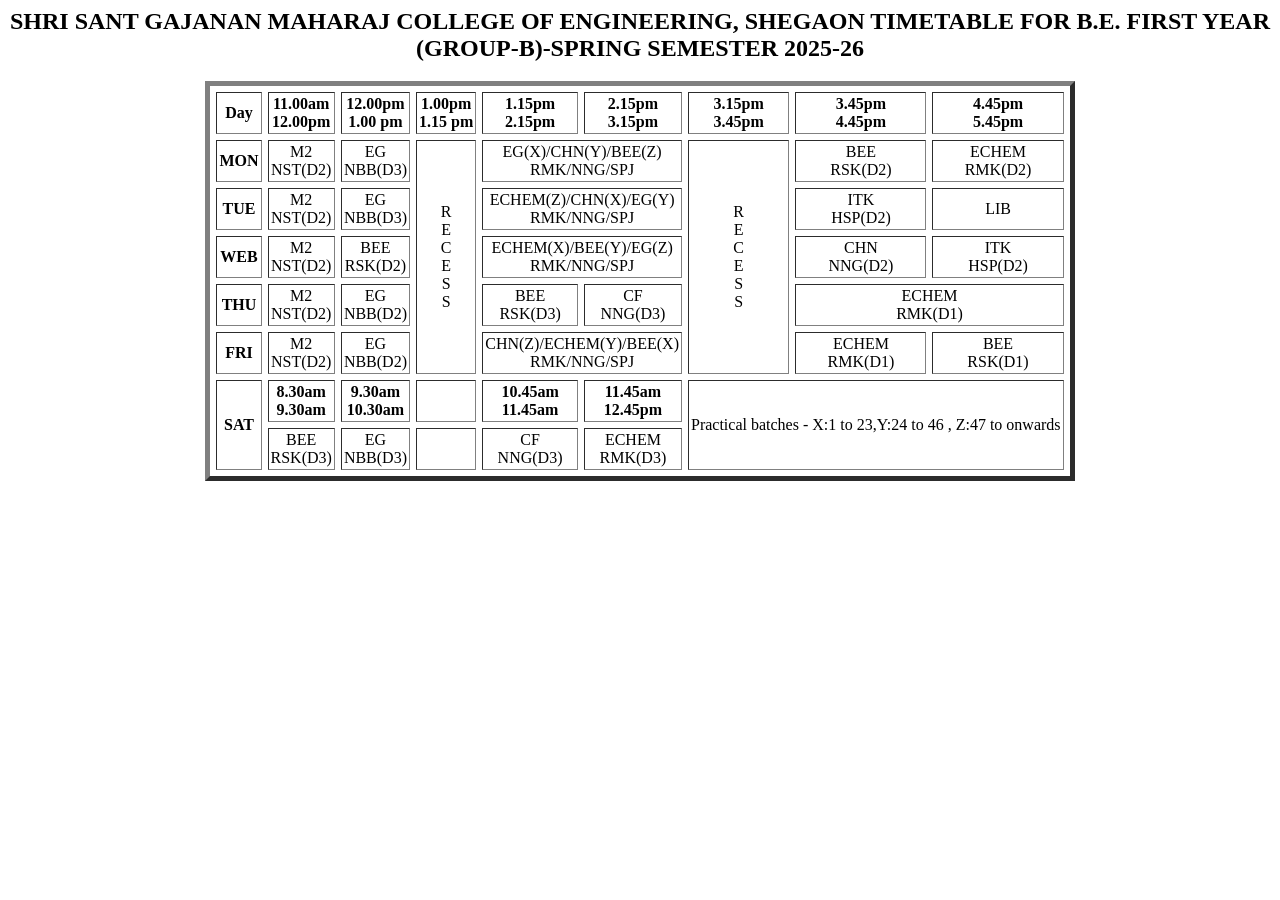
==== index.html @ 882ad7cf "Add files via upload" ====
<html>
    <head>
        <title>TIME TABLE</title>
    </head>
    <body>
        <h3 align="center" ><font size="5" color="black" face="georgia">
SHRI SANT GAJANAN MAHARAJ COLLEGE OF ENGINEERING, SHEGAON TIMETABLE FOR B.E. FIRST YEAR (GROUP-B)-SPRING SEMESTER 2025-26</font>
</h3>
    </body>
<table align="center" border="5" cellspacing="6" cellpadding="2">
            <td align="center"><b>Day</b></td>
            <td align="center"><b>11.00am<br>12.00pm</b></td>
            <td align="center"><b>12.00pm<br>1.00 pm</b></td>
            <td align="center"><b>1.00pm<br>1.15 pm</b></td>
            <td align="center"><b>1.15pm<br>2.15pm</b></td>
            <td align="center"><b>2.15pm<br>3.15pm</b></td>
            <td align="center"><b>3.15pm<br>3.45pm</b></td>
            <td align="center"><b>3.45pm<br>4.45pm</b></td>
            <td align="center"><b>4.45pm<br>5.45pm</b></td>
        </tr>
        <tr>
            <td align="center"><b>MON</b></td>
            <td align="center">M2
                <br>
                NST(D2)
            </td>
            <td align="center">EG
                <br> NBB(D3)
            </td>
            <td align="center"  rowspan="5">R<br>E<br>C<br>E<br>S<br>S<br></td>
           <td colspan="2" align="center">EG(X)/CHN(Y)/BEE(Z)
                <br>RMK/NNG/SPJ
            </td>
            <td align="center"  rowspan="5">R<br>E<br>C<br>E<br>S<br>S<br></td>
            <td align="center">BEE
                <br> RSK(D2)
            </td>
            <td align="center">ECHEM
                <br>RMK(D2)
            </td>
        </tr>
        <tr>
            <td align="center"><b>TUE</b></td>
            <td align="center">M2
                <br>NST(D2)
            </td>
            <td align="center">EG
                <br>NBB(D3)
            </td>
            <td colspan="2" align="center">ECHEM(Z)/CHN(X)/EG(Y)
                <br>RMK/NNG/SPJ
            </td>            
            <td align="center">ITK
                <br>HSP(D2)
            </td>
            <td align="center">LIB</td>
        </tr>
        <tr>
            <td align="center"><b>WEB</b></td>
            <td align="center">M2
                <br>NST(D2)
            </td>
            <td align="center">BEE
                <br>RSK(D2)
            </td>
            <td colspan="2" align="center">ECHEM(X)/BEE(Y)/EG(Z)
                <br>RMK/NNG/SPJ
            </td>
            <td align="center">CHN
                 <br>NNG(D2)
            </td>
            <td align="center">ITK
                <br>HSP(D2)
            </td>
        </tr>
        <tr>
            <td align="center"><b>THU</b></td>
            <td align="center">M2
                <br>NST(D2)
            </td>
            <td align="center">EG
                <br>NBB(D2)
            </td>
            <td align="center">BEE
                <br>RSK(D3)
            </td>
            <td align="center">CF
                <br>NNG(D3)
            </td>
            <td align="center" colspan="2">ECHEM
                <br>RMK(D1)
            </td>            
        </tr>
         <tr>
            <td align="center"><b>FRI</b></td>
            <td align="center">M2
                <br>NST(D2)
            </td>
            <td align="center">EG
                <br>NBB(D2)
            </td>
            <td colspan="2" align="center">CHN(Z)/ECHEM(Y)/BEE(X)
                <br>RMK/NNG/SPJ
            </td>
            <td align="center">ECHEM
                <br>RMK(D1)
            </td>
            <td align="center">BEE
                <br>RSK(D1)
            </td>
        </tr>
        <tr>
            <td rowspan="2" align="center"><b>SAT</b></td>
            <td align="center"><b>8.30am<br>9.30am</b></td>
            <td align="center"><b>9.30am <br> 10.30am</b></td>
            <td align="center"></td>
            <td align="center"><b>10.45am <br> 11.45am</b></td>
            <td align="center"><b>11.45am <br> 12.45pm</b></td>
            <td colspan="3" rowspan="3" align="center">Practical batches - X:1 to 23,Y:24 to 46 , Z:47 to onwards</td>
        </tr>
        <tr>
            <td align="center">BEE
                <br>RSK(D3)
            </td>
            <td align="center">EG
                <br>NBB(D3)
            </td>
            <td align="center"></td>
            <td align="center">CF
                <br>NNG(D3)
            </td>
            <td align="center">ECHEM
                <br>RMK(D3)
            </td>
        </tr>
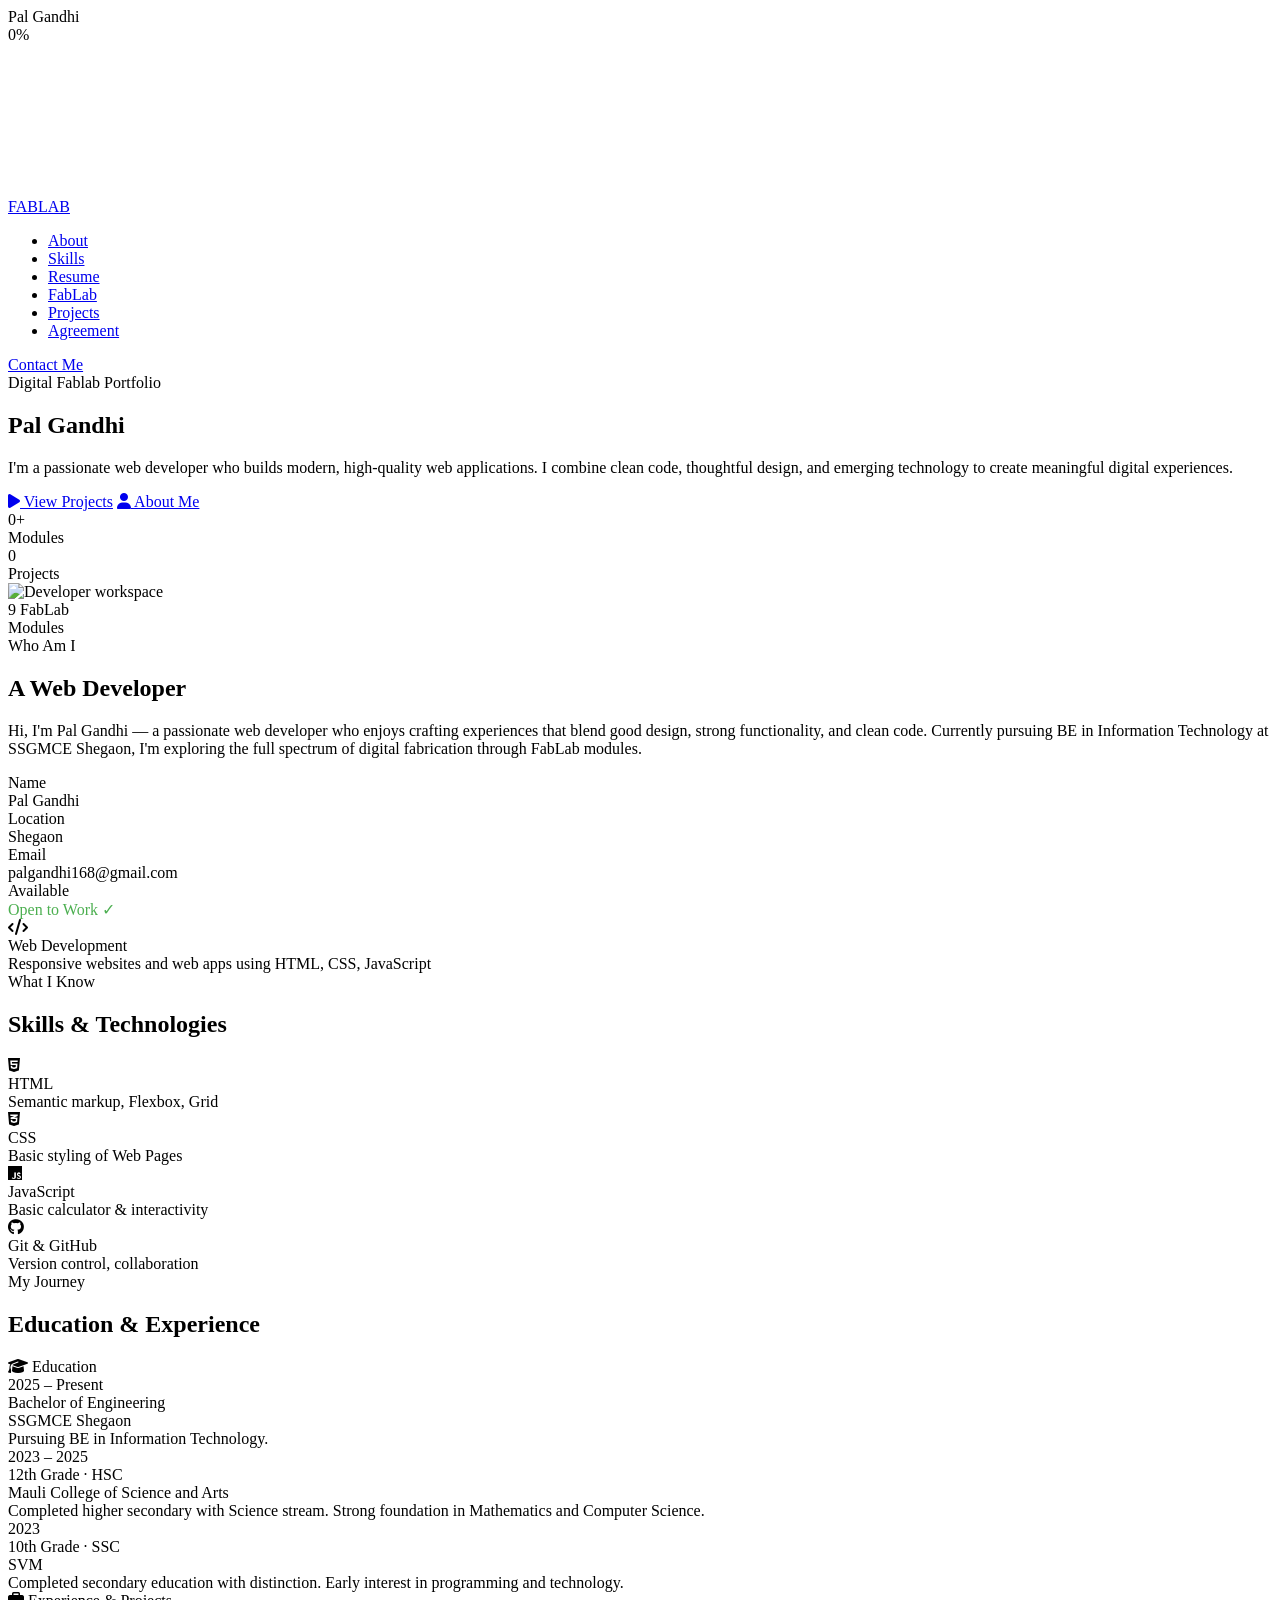
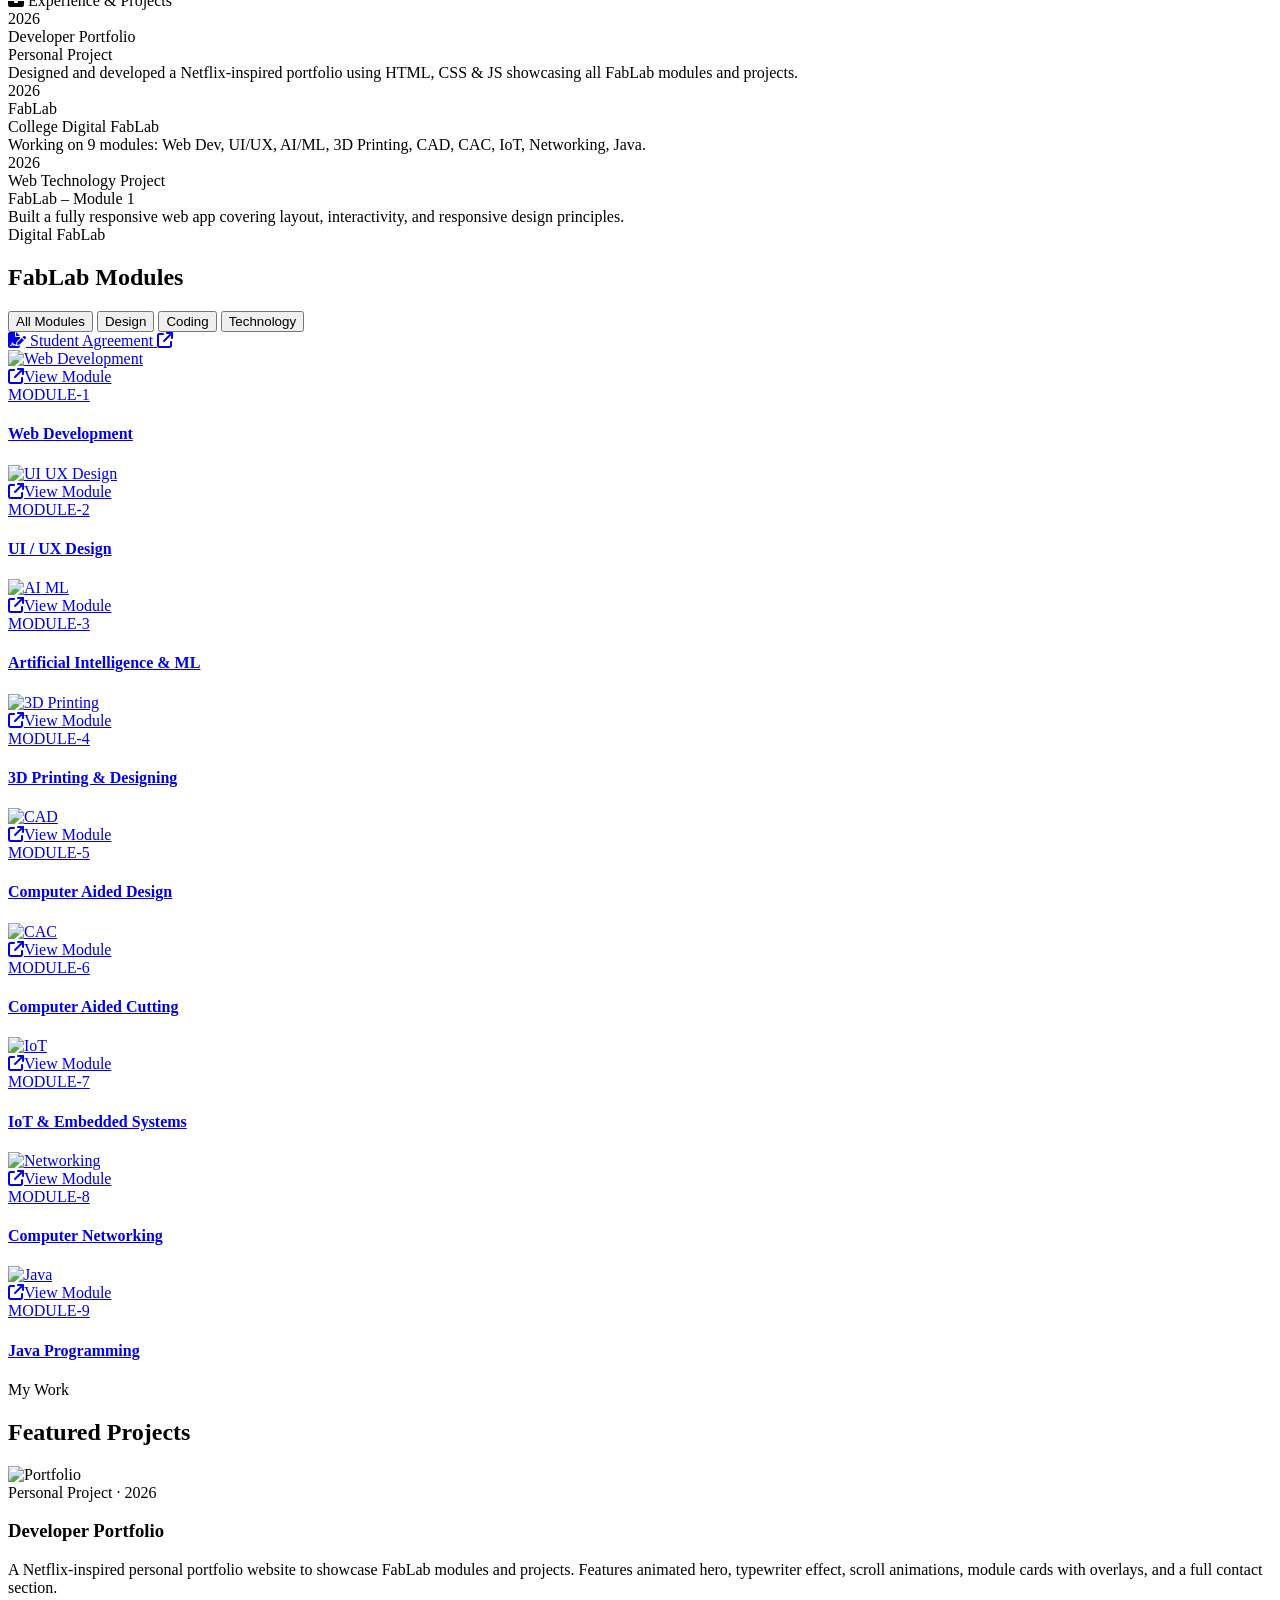
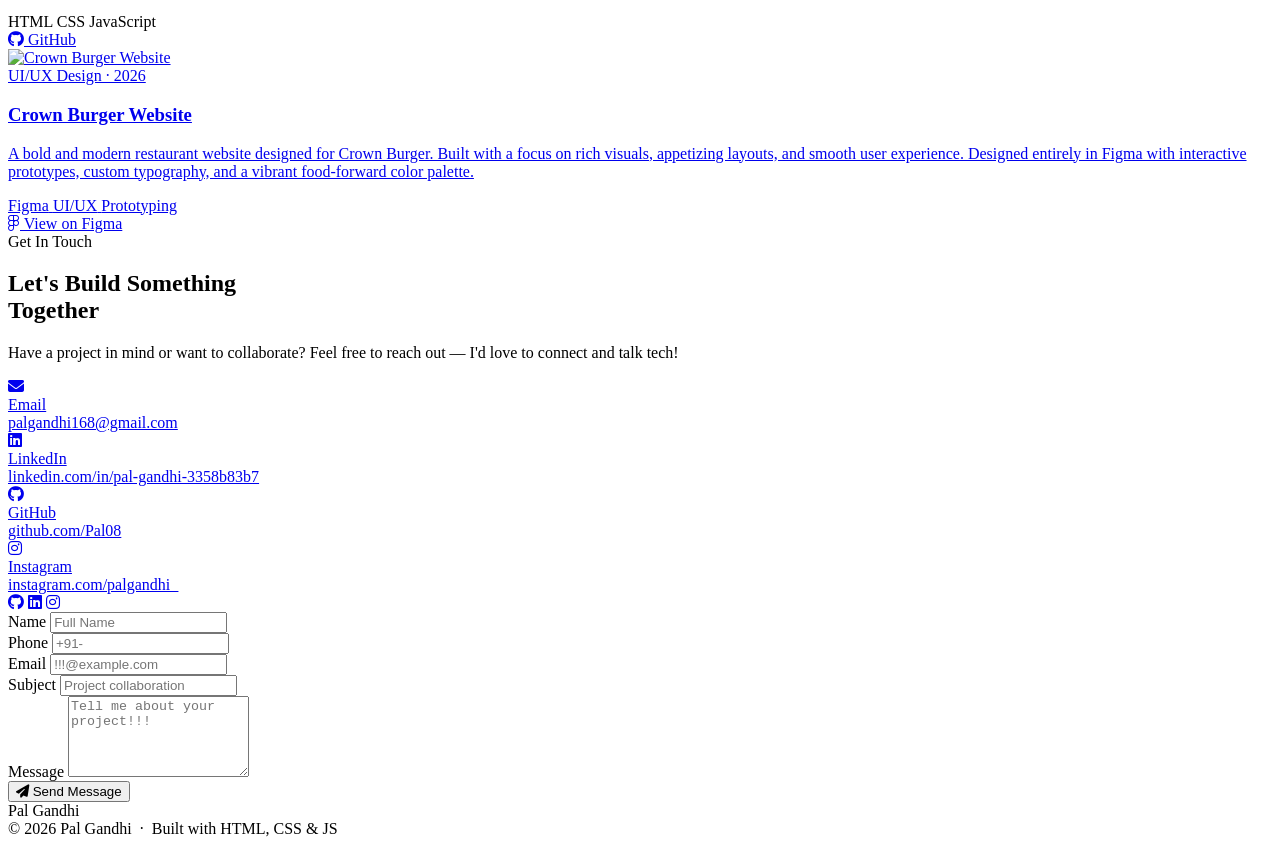
==== commit 6fabdb5c: "Add files via upload" ====
--- a/index.html
+++ b/index.html
@@ -1,135 +1,427 @@
-<html>
-    <head>
-        <title>TIME TABLE</title>
-    </head>
-    <body>
-        <h3 align="center" ><font size="5" color="black" face="georgia">
-SHRI SANT GAJANAN MAHARAJ COLLEGE OF ENGINEERING, SHEGAON TIMETABLE FOR B.E. FIRST YEAR (GROUP-B)-SPRING SEMESTER 2025-26</font>
-</h3>
-    </body>
-<table align="center" border="5" cellspacing="6" cellpadding="2">
-            <td align="center"><b>Day</b></td>
-            <td align="center"><b>11.00am<br>12.00pm</b></td>
-            <td align="center"><b>12.00pm<br>1.00 pm</b></td>
-            <td align="center"><b>1.00pm<br>1.15 pm</b></td>
-            <td align="center"><b>1.15pm<br>2.15pm</b></td>
-            <td align="center"><b>2.15pm<br>3.15pm</b></td>
-            <td align="center"><b>3.15pm<br>3.45pm</b></td>
-            <td align="center"><b>3.45pm<br>4.45pm</b></td>
-            <td align="center"><b>4.45pm<br>5.45pm</b></td>
-        </tr>
-        <tr>
-            <td align="center"><b>MON</b></td>
-            <td align="center">M2
-                <br>
-                NST(D2)
-            </td>
-            <td align="center">EG
-                <br> NBB(D3)
-            </td>
-            <td align="center"  rowspan="5">R<br>E<br>C<br>E<br>S<br>S<br></td>
-           <td colspan="2" align="center">EG(X)/CHN(Y)/BEE(Z)
-                <br>RMK/NNG/SPJ
-            </td>
-            <td align="center"  rowspan="5">R<br>E<br>C<br>E<br>S<br>S<br></td>
-            <td align="center">BEE
-                <br> RSK(D2)
-            </td>
-            <td align="center">ECHEM
-                <br>RMK(D2)
-            </td>
-        </tr>
-        <tr>
-            <td align="center"><b>TUE</b></td>
-            <td align="center">M2
-                <br>NST(D2)
-            </td>
-            <td align="center">EG
-                <br>NBB(D3)
-            </td>
-            <td colspan="2" align="center">ECHEM(Z)/CHN(X)/EG(Y)
-                <br>RMK/NNG/SPJ
-            </td>            
-            <td align="center">ITK
-                <br>HSP(D2)
-            </td>
-            <td align="center">LIB</td>
-        </tr>
-        <tr>
-            <td align="center"><b>WEB</b></td>
-            <td align="center">M2
-                <br>NST(D2)
-            </td>
-            <td align="center">BEE
-                <br>RSK(D2)
-            </td>
-            <td colspan="2" align="center">ECHEM(X)/BEE(Y)/EG(Z)
-                <br>RMK/NNG/SPJ
-            </td>
-            <td align="center">CHN
-                 <br>NNG(D2)
-            </td>
-            <td align="center">ITK
-                <br>HSP(D2)
-            </td>
-        </tr>
-        <tr>
-            <td align="center"><b>THU</b></td>
-            <td align="center">M2
-                <br>NST(D2)
-            </td>
-            <td align="center">EG
-                <br>NBB(D2)
-            </td>
-            <td align="center">BEE
-                <br>RSK(D3)
-            </td>
-            <td align="center">CF
-                <br>NNG(D3)
-            </td>
-            <td align="center" colspan="2">ECHEM
-                <br>RMK(D1)
-            </td>            
-        </tr>
-         <tr>
-            <td align="center"><b>FRI</b></td>
-            <td align="center">M2
-                <br>NST(D2)
-            </td>
-            <td align="center">EG
-                <br>NBB(D2)
-            </td>
-            <td colspan="2" align="center">CHN(Z)/ECHEM(Y)/BEE(X)
-                <br>RMK/NNG/SPJ
-            </td>
-            <td align="center">ECHEM
-                <br>RMK(D1)
-            </td>
-            <td align="center">BEE
-                <br>RSK(D1)
-            </td>
-        </tr>
-        <tr>
-            <td rowspan="2" align="center"><b>SAT</b></td>
-            <td align="center"><b>8.30am<br>9.30am</b></td>
-            <td align="center"><b>9.30am <br> 10.30am</b></td>
-            <td align="center"></td>
-            <td align="center"><b>10.45am <br> 11.45am</b></td>
-            <td align="center"><b>11.45am <br> 12.45pm</b></td>
-            <td colspan="3" rowspan="3" align="center">Practical batches - X:1 to 23,Y:24 to 46 , Z:47 to onwards</td>
-        </tr>
-        <tr>
-            <td align="center">BEE
-                <br>RSK(D3)
-            </td>
-            <td align="center">EG
-                <br>NBB(D3)
-            </td>
-            <td align="center"></td>
-            <td align="center">CF
-                <br>NNG(D3)
-            </td>
-            <td align="center">ECHEM
-                <br>RMK(D3)
-            </td>
-        </tr>+<!DOCTYPE html>
+<html lang="en">
+<head>
+<meta charset="UTF-8">
+<meta name="viewport" content="width=device-width, initial-scale=1.0">
+<title>Pal Gandhi | Digital Fablab</title>
+<link rel="stylesheet" href="https://cdnjs.cloudflare.com/ajax/libs/font-awesome/6.5.0/css/all.min.css">
+<link href="https://fonts.googleapis.com/css2?family=Space+Grotesk:wght@300;400;500;600;700&family=Syne:wght@400;700;800&display=swap" rel="stylesheet">
+<link rel="stylesheet" href="style.css">
+</head>
+<body>
+ 
+<!-- LOADER -->
+<div id="loader">
+  <div id="loader-name">Pal Gandhi</div>
+  <div id="loader-bar-track"><div id="loader-bar-fill"></div></div>
+  <div id="loader-percent">0%</div>
+</div>
+ 
+<!-- CUSTOM CURSOR -->
+<div id="cursor"></div>
+<div id="cursor-dot"></div>
+ 
+<!-- PARTICLES CANVAS -->
+<canvas id="particles"></canvas>
+ 
+<!-- NAVBAR -->
+<nav id="navbar">
+  <a href="#hero" class="nav-logo">
+    <span class="nav-logo-text">FABLAB</span>
+  </a>
+  <ul class="nav-menu">
+    <li><a href="#about">About</a></li>
+    <li><a href="#skills">Skills</a></li>
+    <li><a href="#resume">Resume</a></li>
+    <li><a href="#fablab">FabLab</a></li>
+    <li><a href="#projects">Projects</a></li>
+    <li><a href="agreement.txt" target="_blank">Agreement</a></li>
+  </ul>
+  <a href="#contact" class="nav-contact-btn">Contact Me</a>
+</nav>
+ 
+<!-- HERO SECTION -->
+<section id="hero">
+  <div id="hero-bg"></div>
+  <div id="hero-overlay"></div>
+  <div id="hero-text">
+    <div class="hero-badge">
+      <span class="dot"></span>
+      Digital Fablab Portfolio
+    </div>
+    <h1 class="hero-name">Pal Gandhi</h1>
+    <div class="hero-role"><span id="typewriter"></span></div>
+    <p class="hero-desc">I'm a passionate web developer who builds modern, high-quality web applications. I combine clean code, thoughtful design, and emerging technology to create meaningful digital experiences.</p>
+    <div class="hero-buttons">
+      <a href="#projects" class="btn btn-red"><i class="fa-solid fa-play"></i> View Projects</a>
+      <a href="#about" class="btn btn-outline"><i class="fa-solid fa-user"></i> About Me</a>
+    </div>
+  </div>
+  <div class="hero-stats">
+    <div class="stat-box">
+      <div class="stat-number"><span data-count="9">0</span><span>+</span></div>
+      <div class="stat-label">Modules</div>
+    </div>
+    <div class="stat-box">
+      <div class="stat-number"><span data-count="1">0</span></div>
+      <div class="stat-label">Projects</div>
+    </div>
+  </div>
+</section>
+ 
+<!-- ABOUT SECTION -->
+<section id="about" class="section fade-section">
+  <div class="about-grid">
+    <div class="about-photo-wrap hide-left">
+      <img class="about-photo" src="https://images.unsplash.com/photo-1484788984921-03950022c9ef?auto=format&fit=crop&w=800&q=85" alt="Developer workspace">
+      <div class="about-badge">
+        <span class="big-num">9</span>
+        <span class="small-txt">FabLab<br>Modules</span>
+      </div>
+    </div>
+    <div class="hide-right">
+      <div class="tag-label">Who Am I</div>
+      <h2 class="section-heading">A Web Developer</h2>
+      <div class="red-line"></div>
+      <p class="about-bio">Hi, I'm Pal Gandhi — a passionate web developer who enjoys crafting experiences that blend good design, strong functionality, and clean code. Currently pursuing BE in Information Technology at SSGMCE Shegaon, I'm exploring the full spectrum of digital fabrication through FabLab modules.</p>
+      <div class="info-boxes">
+        <div class="info-box">
+          <div class="info-key">Name</div>
+          <div class="info-val">Pal Gandhi</div>
+        </div>
+        <div class="info-box">
+          <div class="info-key">Location</div>
+          <div class="info-val">Shegaon</div>
+        </div>
+        <div class="info-box">
+          <div class="info-key">Email</div>
+          <div class="info-val">palgandhi168@gmail.com</div>
+        </div>
+        <div class="info-box">
+          <div class="info-key">Available</div>
+          <div class="info-val" style="color:#4caf50;">Open to Work ✓</div>
+        </div>
+      </div>
+      <div class="skills-list">
+        <div class="skill-row">
+          <i class="fa-solid fa-code skill-icon"></i>
+          <div>
+            <div class="skill-name">Web Development</div>
+            <div class="skill-desc">Responsive websites and web apps using HTML, CSS, JavaScript</div>
+          </div>
+        </div>
+      </div>
+    </div>
+  </div>
+</section>
+ 
+<!-- SKILLS SECTION -->
+<section id="skills" class="section fade-section">
+  <div class="tag-label">What I Know</div>
+  <h2 class="section-heading">Skills &amp; Technologies</h2>
+  <div class="red-line"></div>
+  <div class="skills-grid">
+    <div class="skill-card">
+      <div class="skill-card-icon"><i class="fab fa-html5"></i></div>
+      <div>
+        <div class="skill-card-name">HTML</div>
+        <div class="skill-card-desc">Semantic markup, Flexbox, Grid</div>
+      </div>
+    </div>
+    <div class="skill-card">
+      <div class="skill-card-icon"><i class="fab fa-css3-alt"></i></div>
+      <div>
+        <div class="skill-card-name">CSS</div>
+        <div class="skill-card-desc">Basic styling of Web Pages</div>
+      </div>
+    </div>
+    <div class="skill-card">
+      <div class="skill-card-icon"><i class="fab fa-js"></i></div>
+      <div>
+        <div class="skill-card-name">JavaScript</div>
+        <div class="skill-card-desc">Basic calculator &amp; interactivity</div>
+      </div>
+    </div>
+    <div class="skill-card">
+      <div class="skill-card-icon"><i class="fab fa-github"></i></div>
+      <div>
+        <div class="skill-card-name">Git &amp; GitHub</div>
+        <div class="skill-card-desc">Version control, collaboration</div>
+      </div>
+    </div>
+  </div>
+</section>
+ 
+<!-- RESUME SECTION -->
+<section id="resume" class="section fade-section">
+  <div class="tag-label">My Journey</div>
+  <h2 class="section-heading">Education &amp; Experience</h2>
+  <div class="red-line"></div>
+  <div class="resume-grid">
+    <div>
+      <div class="resume-col-title"><i class="fa-solid fa-graduation-cap"></i> Education</div>
+      <div class="timeline">
+        <div class="timeline-item">
+          <div class="timeline-year">2025 – Present</div>
+          <div class="timeline-title">Bachelor of Engineering</div>
+          <div class="timeline-place">SSGMCE Shegaon</div>
+          <div class="timeline-desc">Pursuing BE in Information Technology.</div>
+        </div>
+        <div class="timeline-item">
+          <div class="timeline-year">2023 – 2025</div>
+          <div class="timeline-title">12th Grade · HSC</div>
+          <div class="timeline-place">Mauli College of Science and Arts</div>
+          <div class="timeline-desc">Completed higher secondary with Science stream. Strong foundation in Mathematics and Computer Science.</div>
+        </div>
+        <div class="timeline-item">
+          <div class="timeline-year">2023</div>
+          <div class="timeline-title">10th Grade · SSC</div>
+          <div class="timeline-place">SVM</div>
+          <div class="timeline-desc">Completed secondary education with distinction. Early interest in programming and technology.</div>
+        </div>
+      </div>
+    </div>
+    <div>
+      <div class="resume-col-title"><i class="fa-solid fa-briefcase"></i> Experience &amp; Projects</div>
+      <div class="timeline">
+        <div class="timeline-item">
+          <div class="timeline-year">2026</div>
+          <div class="timeline-title">Developer Portfolio</div>
+          <div class="timeline-place">Personal Project</div>
+          <div class="timeline-desc">Designed and developed a Netflix-inspired portfolio using HTML, CSS &amp; JS showcasing all FabLab modules and projects.</div>
+        </div>
+        <div class="timeline-item">
+          <div class="timeline-year">2026</div>
+          <div class="timeline-title">FabLab</div>
+          <div class="timeline-place">College Digital FabLab</div>
+          <div class="timeline-desc">Working on 9 modules: Web Dev, UI/UX, AI/ML, 3D Printing, CAD, CAC, IoT, Networking, Java.</div>
+        </div>
+        <div class="timeline-item">
+          <div class="timeline-year">2026</div>
+          <div class="timeline-title">Web Technology Project</div>
+          <div class="timeline-place">FabLab – Module 1</div>
+          <div class="timeline-desc">Built a fully responsive web app covering layout, interactivity, and responsive design principles.</div>
+        </div>
+      </div>
+    </div>
+  </div>
+</section>
+ 
+<!-- FABLAB SECTION -->
+<section id="fablab" class="section fade-section">
+  <div class="tag-label">Digital FabLab</div>
+  <h2 class="section-heading">FabLab Modules</h2>
+  <div class="red-line"></div>
+  <div class="fablab-top-row">
+    <div class="filter-tabs">
+      <button class="filter-btn selected" data-filter="all">All Modules</button>
+      <button class="filter-btn" data-filter="design">Design</button>
+      <button class="filter-btn" data-filter="code">Coding</button>
+      <button class="filter-btn" data-filter="tech">Technology</button>
+    </div>
+    <a href="agreement.txt" target="_blank" class="agreement-trigger-btn">
+      <i class="fa-solid fa-file-signature btn-icon"></i>
+      <span>Student Agreement</span>
+      <i class="fa-solid fa-arrow-up-right-from-square btn-arrow"></i>
+    </a>
+  </div>
+  <div class="module-grid">
+    <a href="index1.html" target="_blank" rel="noopener noreferrer" class="module-card" data-cat="code">
+      <div class="module-img-wrap">
+        <img class="module-img" src="https://images.unsplash.com/photo-1542831371-29b0f74f9713?auto=format&fit=crop&w=700&q=80" alt="Web Development">
+        <div class="module-img-hover"><i class="fa-solid fa-arrow-up-right-from-square"></i><span>View Module</span></div>
+      </div>
+      <div class="module-info"><span class="module-number">MODULE-1</span><h4 class="module-name">Web Development</h4></div>
+    </a>
+    <a href="index2.html" target="_blank" rel="noopener noreferrer" class="module-card" data-cat="design">
+      <div class="module-img-wrap">
+        <img class="module-img" src="https://images.unsplash.com/photo-1558655146-d09347e92766?auto=format&fit=crop&w=700&q=75" alt="UI UX Design">
+        <div class="module-img-hover"><i class="fa-solid fa-arrow-up-right-from-square"></i><span>View Module</span></div>
+      </div>
+      <div class="module-info"><span class="module-number">MODULE-2</span><h4 class="module-name">UI / UX Design</h4></div>
+    </a>
+    <a href="index3.html" target="_blank" rel="noopener noreferrer" class="module-card" data-cat="tech">
+      <div class="module-img-wrap">
+        <img class="module-img" src="https://images.unsplash.com/photo-1677442136019-21780ecad995?auto=format&fit=crop&w=700&q=75" alt="AI ML">
+        <div class="module-img-hover"><i class="fa-solid fa-arrow-up-right-from-square"></i><span>View Module</span></div>
+      </div>
+      <div class="module-info"><span class="module-number">MODULE-3</span><h4 class="module-name">Artificial Intelligence &amp; ML</h4></div>
+    </a>
+    <a href="index4.html" target="_blank" rel="noopener noreferrer" class="module-card" data-cat="design">
+      <div class="module-img-wrap">
+        <img class="module-img" src="https://images.unsplash.com/photo-1581092580497-e0d23cbdf1dc?auto=format&fit=crop&w=700&q=75" alt="3D Printing">
+        <div class="module-img-hover"><i class="fa-solid fa-arrow-up-right-from-square"></i><span>View Module</span></div>
+      </div>
+      <div class="module-info"><span class="module-number">MODULE-4</span><h4 class="module-name">3D Printing &amp; Designing</h4></div>
+    </a>
+    <a href="index5.html" target="_blank" rel="noopener noreferrer" class="module-card" data-cat="design">
+      <div class="module-img-wrap">
+        <img class="module-img" src="https://images.unsplash.com/photo-1587440871875-191322ee64b0?auto=format&fit=crop&w=700&q=80" alt="CAD">
+        <div class="module-img-hover"><i class="fa-solid fa-arrow-up-right-from-square"></i><span>View Module</span></div>
+      </div>
+      <div class="module-info"><span class="module-number">MODULE-5</span><h4 class="module-name">Computer Aided Design</h4></div>
+    </a>
+    <a href="index6.html" target="_blank" rel="noopener noreferrer" class="module-card" data-cat="design">
+      <div class="module-img-wrap">
+        <img class="module-img" src="https://images.unsplash.com/photo-1503387762-592deb58ef4e?auto=format&fit=crop&w=700&q=75" alt="CAC">
+        <div class="module-img-hover"><i class="fa-solid fa-arrow-up-right-from-square"></i><span>View Module</span></div>
+      </div>
+      <div class="module-info"><span class="module-number">MODULE-6</span><h4 class="module-name">Computer Aided Cutting</h4></div>
+    </a>
+    <a href="index7.html" target="_blank" rel="noopener noreferrer" class="module-card" data-cat="tech">
+      <div class="module-img-wrap">
+        <img class="module-img" src="https://images.unsplash.com/photo-1518770660439-4636190af475?auto=format&fit=crop&w=700&q=75" alt="IoT">
+        <div class="module-img-hover"><i class="fa-solid fa-arrow-up-right-from-square"></i><span>View Module</span></div>
+      </div>
+      <div class="module-info"><span class="module-number">MODULE-7</span><h4 class="module-name">IoT &amp; Embedded Systems</h4></div>
+    </a>
+    <a href="index8.html" target="_blank" rel="noopener noreferrer" class="module-card" data-cat="tech">
+      <div class="module-img-wrap">
+        <img class="module-img" src="https://images.unsplash.com/photo-1558494949-ef010cbdcc31?auto=format&fit=crop&w=700&q=75" alt="Networking">
+        <div class="module-img-hover"><i class="fa-solid fa-arrow-up-right-from-square"></i><span>View Module</span></div>
+      </div>
+      <div class="module-info"><span class="module-number">MODULE-8</span><h4 class="module-name">Computer Networking</h4></div>
+    </a>
+    <a href="index9.html" target="_blank" rel="noopener noreferrer" class="module-card module-card-wide" data-cat="code">
+      <div class="module-img-wrap">
+        <img class="module-img" src="https://images.unsplash.com/photo-1517694712202-14dd9538aa97?auto=format&fit=crop&w=1400&q=75" alt="Java">
+        <div class="module-img-hover"><i class="fa-solid fa-arrow-up-right-from-square"></i><span>View Module</span></div>
+      </div>
+      <div class="module-info"><span class="module-number">MODULE-9</span><h4 class="module-name">Java Programming</h4></div>
+    </a>
+  </div>
+</section>
+ 
+<!-- PROJECTS SECTION -->
+<section id="projects" class="section fade-section">
+  <div class="tag-label">My Work</div>
+  <h2 class="section-heading">Featured Projects</h2>
+  <div class="red-line"></div>
+  <div class="project-list">
+
+    <div class="project-card">
+      <img class="project-img" src="https://images.unsplash.com/photo-1555066931-4365d14bab8c?auto=format&fit=crop&w=800&q=70" alt="Portfolio">
+      <div class="project-body">
+        <span class="project-tag">Personal Project · 2026</span>
+        <h3 class="project-title">Developer Portfolio</h3>
+        <p class="project-desc">A Netflix-inspired personal portfolio website to showcase FabLab modules and projects. Features animated hero, typewriter effect, scroll animations, module cards with overlays, and a full contact section.</p>
+        <div class="tech-tags">
+          <span class="tech-tag">HTML</span>
+          <span class="tech-tag">CSS</span>
+          <span class="tech-tag">JavaScript</span>
+        </div>
+        <div class="project-links">
+          <a href="https://github.com/Pal08" target="_blank" rel="noopener noreferrer" class="project-link">
+            <i class="fab fa-github"></i> GitHub
+          </a>
+        </div>
+      </div>
+    </div>
+
+    <a href="https://www.figma.com/YOUR_FIGMA_LINK_HERE" target="_blank" rel="noopener noreferrer" class="project-card">
+      <img class="project-img" src="https://images.unsplash.com/photo-1568901346375-23c9450c58cd?auto=format&fit=crop&w=800&q=70" alt="Crown Burger Website">
+      <div class="project-body">
+        <span class="project-tag">UI/UX Design · 2026</span>
+        <h3 class="project-title">Crown Burger Website</h3>
+        <p class="project-desc">A bold and modern restaurant website designed for Crown Burger. Built with a focus on rich visuals, appetizing layouts, and smooth user experience. Designed entirely in Figma with interactive prototypes, custom typography, and a vibrant food-forward color palette.</p>
+        <div class="tech-tags">
+          <span class="tech-tag">Figma</span>
+          <span class="tech-tag">UI/UX</span>
+          <span class="tech-tag">Prototyping</span>
+        </div>
+        <div class="project-links">
+          <span class="project-link">
+            <i class="fab fa-figma"></i> View on Figma
+          </span>
+        </div>
+      </div>
+    </a>
+
+  </div>
+</section>
+<!-- CONTACT SECTION -->
+<section id="contact" class="section fade-section">
+  <div class="contact-grid">
+    <div>
+      <div class="tag-label">Get In Touch</div>
+      <h2 class="contact-heading">Let's Build Something<br>Together</h2>
+      <div class="red-line"></div>
+      <p class="contact-desc">Have a project in mind or want to collaborate? Feel free to reach out — I'd love to connect and talk tech!</p>
+      <div class="contact-links-list">
+        <a href="mailto:palgandhi168@gmail.com" class="contact-link-row">
+          <div class="contact-icon"><i class="fa-solid fa-envelope"></i></div>
+          <div>
+            <div class="contact-link-label">Email</div>
+            <div class="contact-link-value">palgandhi168@gmail.com</div>
+          </div>
+        </a>
+        <a href="https://www.linkedin.com/in/pal-gandhi-3358b83b7" target="_blank" rel="noopener noreferrer" class="contact-link-row">
+          <div class="contact-icon"><i class="fab fa-linkedin"></i></div>
+          <div>
+            <div class="contact-link-label">LinkedIn</div>
+            <div class="contact-link-value">linkedin.com/in/pal-gandhi-3358b83b7</div>
+          </div>
+        </a>
+        <a href="https://github.com/Pal08" target="_blank" rel="noopener noreferrer" class="contact-link-row">
+          <div class="contact-icon"><i class="fab fa-github"></i></div>
+          <div>
+            <div class="contact-link-label">GitHub</div>
+            <div class="contact-link-value">github.com/Pal08</div>
+          </div>
+        </a>
+        <a href="https://www.instagram.com/palgandhi_" target="_blank" rel="noopener noreferrer" class="contact-link-row">
+          <div class="contact-icon"><i class="fab fa-instagram"></i></div>
+          <div>
+            <div class="contact-link-label">Instagram</div>
+            <div class="contact-link-value">instagram.com/palgandhi_</div>
+          </div>
+        </a>
+      </div>
+      <div class="social-icons">
+        <a href="https://github.com/Pal08" target="_blank" rel="noopener noreferrer" class="social-icon"><i class="fab fa-github"></i></a>
+        <a href="https://www.linkedin.com/in/pal-gandhi-3358b83b7" target="_blank" rel="noopener noreferrer" class="social-icon"><i class="fab fa-linkedin"></i></a>
+        <a href="https://www.instagram.com/palgandhi_" target="_blank" rel="noopener noreferrer" class="social-icon"><i class="fab fa-instagram"></i></a>
+      </div>
+    </div>
+    <div class="contact-form">
+      <div class="form-row">
+        <div class="form-group">
+          <label>Name</label>
+          <input type="text" id="form-name" placeholder="Full Name">
+        </div>
+        <div class="form-group">
+          <label>Phone</label>
+          <input type="tel" id="form-phone" placeholder="+91-">
+        </div>
+      </div>
+      <div class="form-group">
+        <label>Email</label>
+        <input type="email" id="form-email" placeholder="!!!@example.com">
+      </div>
+      <div class="form-group">
+        <label>Subject</label>
+        <input type="text" id="form-subject" placeholder="Project collaboration">
+      </div>
+      <div class="form-group">
+        <label>Message</label>
+        <textarea rows="5" id="form-message" placeholder="Tell me about your project!!!"></textarea>
+      </div>
+      <button class="form-submit" type="button" onclick="sendMail()">
+        <i class="fa-solid fa-paper-plane"></i> Send Message
+      </button>
+    </div>
+  </div>
+</section>
+ 
+<!-- FOOTER -->
+<footer id="footer">
+  <div class="footer-left">
+    <span class="footer-logo-text">Pal Gandhi</span>
+  </div>
+  <div class="footer-copy">© 2026 Pal Gandhi &nbsp;·&nbsp; Built with HTML, CSS &amp; JS</div>
+</footer>
+ 
+<script src="script.js"></script>
+</body>
+</html>
+ 
